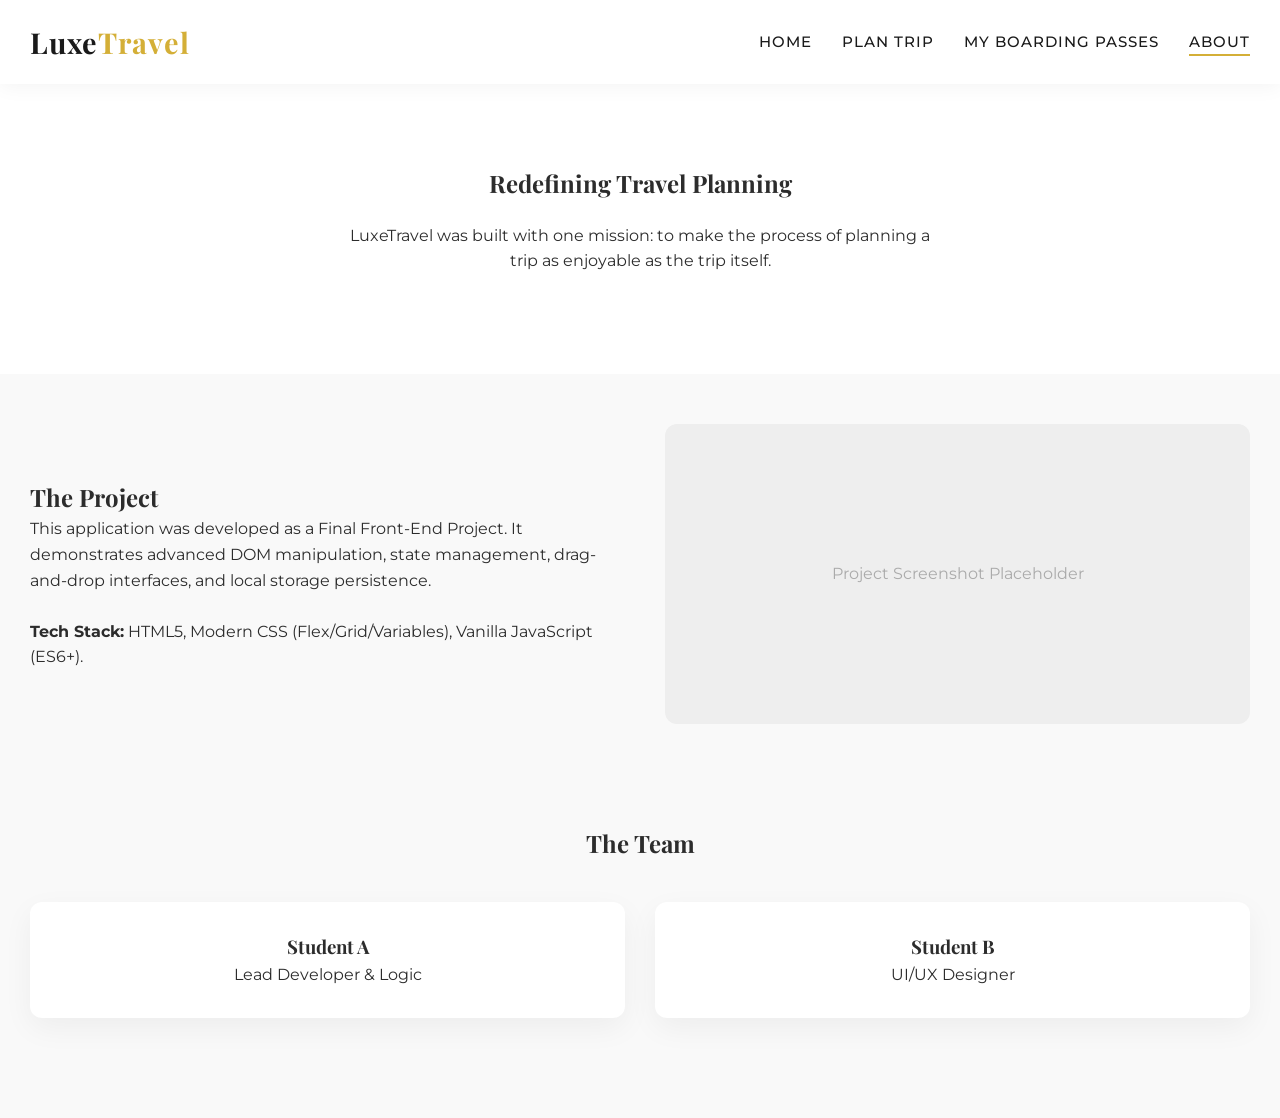
==== about.html @ b59d811f "Added global styles, landing page and about page" ====
<!DOCTYPE html>
<html lang="en">
<head>
    <meta charset="UTF-8">
    <meta name="viewport" content="width=device-width, initial-scale=1.0">
    <title>About Us | LuxeTravel</title>
    <link rel="stylesheet" href="style.css">
</head>
<body>
    <header class="main-header">
        <div class="container navbar">
            <div class="logo">Luxe<span>Travel</span></div>
            <nav>
                <ul>
                    <li><a href="index.html">Home</a></li>
                    <li><a href="planner.html">Plan Trip</a></li>
                    <li><a href="my-routes.html">My Boarding Passes</a></li>
                    <li><a href="about.html" class="active">About</a></li>
                </ul>
            </nav>
        </div>
    </header>

    <section class="about-hero">
        <div class="container">
            <h1>Redefining Travel Planning</h1>
            <p style="max-width: 600px; margin: 20px auto;">LuxeTravel was built with one mission: to make the process of planning a trip as enjoyable as the trip itself.</p>
        </div>
    </section>

    <section class="container" style="margin-bottom: 100px;">
        <div class="about-grid">
            <div>
                <h2>The Project</h2>
                <p>This application was developed as a Final Front-End Project. It demonstrates advanced DOM manipulation, state management, drag-and-drop interfaces, and local storage persistence.</p>
                <br>
                <p><strong>Tech Stack:</strong> HTML5, Modern CSS (Flex/Grid/Variables), Vanilla JavaScript (ES6+).</p>
            </div>
            <div style="background: #eee; height: 300px; border-radius: 12px; display:flex; align-items:center; justify-content:center;">
                <span style="color:#aaa;">Project Screenshot Placeholder</span>
            </div>
        </div>
    </section>

    <section class="container" style="text-align: center; margin-bottom: 100px;">
        <h2>The Team</h2>
        <div style="display: grid; grid-template-columns: repeat(auto-fit, minmax(200px, 1fr)); gap: 30px; margin-top: 40px;">
            <div class="team-member">
                <h3>Student A</h3>
                <p>Lead Developer & Logic</p>
            </div>
            <div class="team-member">
                <h3>Student B</h3>
                <p>UI/UX Designer</p>
            </div>
            </div>
    </section>

</body>
</html>
---- style.css ----
/* --- LUXURY TRAVEL THEME --- */
@import url('https://fonts.googleapis.com/css2?family=Playfair+Display:wght@400;700&family=Montserrat:wght@300;400;500;600&display=swap');

:root {
    /* Palette: Premium Black, Gold, and Marble White */
    --primary-color: #d4af37;       /* Gold */
    --primary-dark: #aa8c2c;        /* Dark Gold */
    --secondary-color: #1a1a1a;     /* Rich Black */
    --bg-color: #f9f9f9;            /* Off-white / Marble */
    --card-bg: #ffffff;
    --text-main: #2c2c2c;
    --text-light: #666;
    --shadow-soft: 0 10px 30px rgba(0, 0, 0, 0.05);
    --shadow-heavy: 0 20px 50px rgba(0, 0, 0, 0.15);
    --radius: 12px;
}

* {
    box-sizing: border-box;
    margin: 0;
    padding: 0;
}

body {
    font-family: 'Montserrat', sans-serif;
    background-color: var(--bg-color);
    color: var(--text-main);
    line-height: 1.6;
    overflow-x: hidden;
}

h1, h2, h3, .logo {
    font-family: 'Playfair Display', serif; /* Serif for luxury feel */
}

a { text-decoration: none; color: inherit; transition: 0.3s; }
ul { list-style: none; }

/* --- HEADER --- */
.main-header {
    background-color: var(--card-bg);
    padding: 1.2rem 0;
    position: sticky;
    top: 0;
    z-index: 1000;
    box-shadow: 0 2px 20px rgba(0,0,0,0.05);
}

.navbar {
    display: flex;
    justify-content: space-between;
    align-items: center;
}

.logo {
    font-size: 1.8rem;
    font-weight: 700;
    color: var(--secondary-color);
    letter-spacing: 1px;
}

.logo span { color: var(--primary-color); }

.navbar ul { display: flex; gap: 30px; }

.navbar a {
    font-weight: 500;
    font-size: 0.95rem;
    color: var(--secondary-color);
    text-transform: uppercase;
    letter-spacing: 1px;
    position: relative;
}

.navbar a::after {
    content: '';
    position: absolute;
    width: 0;
    height: 2px;
    bottom: -5px;
    left: 0;
    background-color: var(--primary-color);
    transition: 0.3s;
}

.navbar a:hover::after, .navbar a.active::after { width: 100%; }

/* --- HERO SECTION (Home) --- */
.hero {
    height: 85vh;
    background: linear-gradient(rgba(0,0,0,0.4), rgba(0,0,0,0.6)), url('https://images.unsplash.com/photo-1476514525535-07fb3b4ae5f1?ixlib=rb-4.0.3&auto=format&fit=crop&w=1920&q=80');
    background-size: cover;
    background-position: center;
    background-attachment: fixed; /* Parallax effect */
    display: flex;
    align-items: center;
    justify-content: center;
    text-align: center;
    color: white;
}

.hero-content h1 {
    font-size: 4.5rem;
    margin-bottom: 20px;
    text-shadow: 0 5px 15px rgba(0,0,0,0.3);
}

.hero-content p {
    font-size: 1.5rem;
    margin-bottom: 40px;
    font-weight: 300;
}

.btn-luxury {
    padding: 15px 40px;
    background: transparent;
    border: 2px solid var(--primary-color);
    color: white;
    font-family: 'Montserrat', sans-serif;
    text-transform: uppercase;
    font-weight: 600;
    letter-spacing: 2px;
    cursor: pointer;
    transition: 0.4s;
    position: relative;
    overflow: hidden;
}

.btn-luxury:hover {
    background: var(--primary-color);
    color: white;
    box-shadow: 0 0 20px rgba(212, 175, 55, 0.6);
}

/* --- PLANNER PAGE STRUCTURE --- */
.container {
    max-width: 1400px;
    margin: 0 auto;
    padding: 0 30px;
}

/* 1. Country Selection Overlay */
#country-selection-screen {
    padding: 50px 0;
    text-align: center;
    min-height: 80vh;
}

.country-grid {
    display: grid;
    grid-template-columns: repeat(auto-fit, minmax(250px, 1fr));
    gap: 30px;
    margin-top: 50px;
}

.country-card {
    position: relative;
    height: 350px;
    border-radius: var(--radius);
    overflow: hidden;
    cursor: pointer;
    box-shadow: var(--shadow-soft);
    transition: transform 0.4s;
}

.country-card:hover { transform: translateY(-10px); }

.country-card img {
    width: 100%;
    height: 100%;
    object-fit: cover;
    transition: 0.4s;
}

.country-card:hover img { transform: scale(1.1); }

.country-card h3 {
    position: absolute;
    bottom: 20px;
    left: 20px;
    color: white;
    font-size: 2rem;
    z-index: 2;
    text-shadow: 0 2px 10px rgba(0,0,0,0.5);
}

.country-card::after {
    content: '';
    position: absolute;
    top: 0; left: 0; width: 100%; height: 100%;
    background: linear-gradient(to top, rgba(0,0,0,0.8), transparent);
}

/* 2. Main Planner Layout with Sticky Sidebar */
.planner-layout {
    display: grid;
    grid-template-columns: 2fr 1fr; /* 66% Catalog, 33% Itinerary */
    gap: 40px;
    margin-top: 40px;
    margin-bottom: 80px;
    align-items: start;
    position: relative;
}

/* Sticky Logic Fix */
.itinerary-column {
    position: sticky; /* The magic */
    top: 100px;       /* Offset from header */
    height: calc(100vh - 120px); /* Fill screen height */
    overflow-y: auto; /* Allow internal scrolling if list is long */
    padding-right: 5px; /* Space for scrollbar */
}

/* Catalog Styling */
.section-header h2 {
    font-size: 2.5rem;
    color: var(--secondary-color);
    border-bottom: 3px solid var(--primary-color);
    display: inline-block;
    padding-bottom: 10px;
    margin-bottom: 30px;
}

.catalog-grid {
    display: grid;
    grid-template-columns: repeat(auto-fill, minmax(250px, 1fr));
    gap: 25px;
}

.attraction-card {
    background: white;
    border-radius: var(--radius);
    overflow: hidden;
    box-shadow: var(--shadow-soft);
    border: 1px solid rgba(0,0,0,0.05);
    cursor: grab;
    transition: 0.3s;
}

.attraction-card:hover { box-shadow: var(--shadow-heavy); }

.attraction-card img {
    width: 100%;
    height: 180px;
    object-fit: cover;
}

.card-body { padding: 20px; }

.card-title { font-size: 1.2rem; margin-bottom: 5px; color: var(--secondary-color); }

.card-details {
    display: flex;
    justify-content: space-between;
    margin-top: 15px;
    font-weight: 600;
    color: var(--primary-dark);
}

/* Itinerary / Drop Zone Styling */
.itinerary-section {
    background: white;
    border: 2px dashed #dcdcdc;
    border-radius: var(--radius);
    min-height: 100%; /* Fill the sticky container */
    padding: 20px;
    display: flex;
    flex-direction: column;
    transition: 0.3s;
}

.empty-state {
    margin: auto;
    text-align: center;
    color: #aaa;
}

.itinerary-item {
    background: #fdfdfd;
    border-left: 4px solid var(--primary-color);
    padding: 15px;
    margin-bottom: 15px;
    display: flex;
    justify-content: space-between;
    align-items: center;
    box-shadow: 0 4px 10px rgba(0,0,0,0.03);
    border-radius: 4px;
}

/* Dashboard Bar */
.dashboard-bar {
    background: var(--secondary-color);
    color: var(--primary-color);
    padding: 15px 0;
    position: sticky;
    top: 60px;
    z-index: 900;
    margin-bottom: 20px;
}

.stat-value { color: white; margin-left: 5px; font-weight: 400; }

/* --- MY ROUTES (Boarding Pass Style) --- */
.boarding-pass {
    background: white;
    border-radius: var(--radius);
    box-shadow: var(--shadow-heavy);
    display: flex;
    overflow: hidden;
    margin-bottom: 30px;
    position: relative;
}

.pass-left {
    background: var(--secondary-color);
    color: var(--primary-color);
    padding: 30px;
    flex: 1;
    display: flex;
    flex-direction: column;
    justify-content: center;
    text-align: center;
    border-right: 2px dashed rgba(255,255,255,0.2);
}

.pass-left h3 { font-size: 3rem; margin: 0; line-height: 1; }
.pass-left span { color: white; letter-spacing: 2px; text-transform: uppercase; font-size: 0.8rem; }

.pass-main {
    flex: 3;
    padding: 30px;
    display: flex;
    flex-direction: column;
}

.pass-header {
    display: flex;
    justify-content: space-between;
    border-bottom: 1px solid #eee;
    padding-bottom: 15px;
    margin-bottom: 15px;
}

.pass-details ul {
    display: grid;
    grid-template-columns: 1fr 1fr;
    gap: 10px;
    list-style: disc;
    padding-left: 20px;
}

.delete-trip-btn {
    position: absolute;
    top: 15px;
    right: 15px;
    background: none;
    border: none;
    color: #e74c3c;
    cursor: pointer;
    font-size: 1.2rem;
}

/* --- ABOUT PAGE --- */
.about-hero {
    text-align: center;
    padding: 80px 0;
    background: white;
    margin-bottom: 50px;
}
.about-grid {
    display: grid;
    grid-template-columns: 1fr 1fr;
    gap: 50px;
    align-items: center;
}
.team-member {
    text-align: center;
    padding: 30px;
    background: white;
    box-shadow: var(--shadow-soft);
    border-radius: var(--radius);
}

/* Helper classes */
.hidden { display: none !important; }
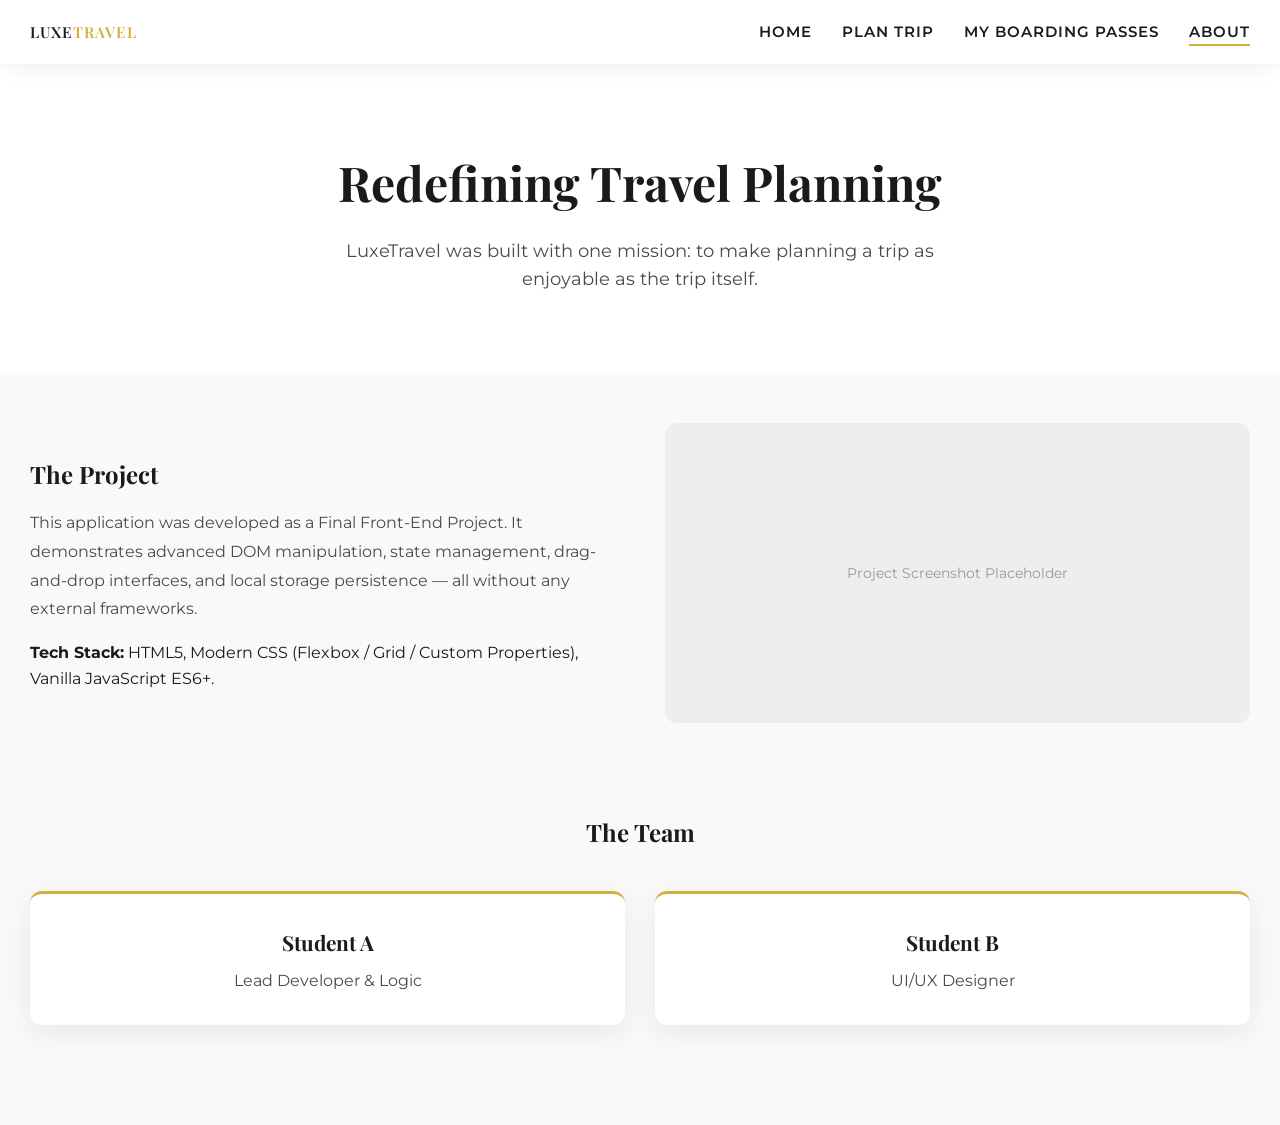
==== commit 83524bc8: "photos and final optimization" ====
--- a/about.html
+++ b/about.html
@@ -4,57 +4,78 @@
     <meta charset="UTF-8">
     <meta name="viewport" content="width=device-width, initial-scale=1.0">
     <title>About Us | LuxeTravel</title>
+    <meta name="description" content="Learn about the LuxeTravel project — a premium travel itinerary builder built with HTML5, CSS3, and Vanilla JavaScript as a final front-end development project.">
+
+    <link rel="preconnect" href="https://fonts.googleapis.com">
+    <link rel="preconnect" href="https://fonts.gstatic.com" crossorigin>
+
     <link rel="stylesheet" href="style.css">
 </head>
 <body>
-    <header class="main-header">
+
+    <header class="main-header" role="banner">
         <div class="container navbar">
-            <div class="logo">Luxe<span>Travel</span></div>
-            <nav>
+            <a href="index.html" class="logo" aria-label="LuxeTravel — go to homepage">Luxe<span>Travel</span></a>
+            <nav aria-label="Main navigation">
                 <ul>
                     <li><a href="index.html">Home</a></li>
                     <li><a href="planner.html">Plan Trip</a></li>
                     <li><a href="my-routes.html">My Boarding Passes</a></li>
-                    <li><a href="about.html" class="active">About</a></li>
+                    <li><a href="about.html" class="active" aria-current="page">About</a></li>
                 </ul>
             </nav>
         </div>
     </header>
 
-    <section class="about-hero">
-        <div class="container">
-            <h1>Redefining Travel Planning</h1>
-            <p style="max-width: 600px; margin: 20px auto;">LuxeTravel was built with one mission: to make the process of planning a trip as enjoyable as the trip itself.</p>
-        </div>
-    </section>
+    <main>
 
-    <section class="container" style="margin-bottom: 100px;">
-        <div class="about-grid">
-            <div>
-                <h2>The Project</h2>
-                <p>This application was developed as a Final Front-End Project. It demonstrates advanced DOM manipulation, state management, drag-and-drop interfaces, and local storage persistence.</p>
-                <br>
-                <p><strong>Tech Stack:</strong> HTML5, Modern CSS (Flex/Grid/Variables), Vanilla JavaScript (ES6+).</p>
+        <!-- HERO -->
+        <section class="about-hero" aria-labelledby="about-heading">
+            <div class="container">
+                <h1 id="about-heading">Redefining Travel Planning</h1>
+                <p style="max-width:600px; margin:16px auto 0; color:var(--text-light); font-size:1.1rem;">
+                    LuxeTravel was built with one mission: to make planning a trip as enjoyable as the trip itself.
+                </p>
             </div>
-            <div style="background: #eee; height: 300px; border-radius: 12px; display:flex; align-items:center; justify-content:center;">
-                <span style="color:#aaa;">Project Screenshot Placeholder</span>
+        </section>
+
+        <!-- THE PROJECT -->
+        <section class="container" style="margin-bottom:90px;" aria-labelledby="project-heading">
+            <div class="about-grid">
+                <div>
+                    <h2 id="project-heading">The Project</h2>
+                    <p style="margin-top:16px; color:var(--text-light); line-height:1.8;">
+                        This application was developed as a Final Front-End Project. It demonstrates advanced DOM manipulation, state management, drag-and-drop interfaces, and local storage persistence — all without any external frameworks.
+                    </p>
+                    <p style="margin-top:16px;">
+                        <strong>Tech Stack:</strong> HTML5, Modern CSS (Flexbox / Grid / Custom Properties), Vanilla JavaScript ES6+.
+                    </p>
+                </div>
+                <div
+                    style="background:#eee; height:300px; border-radius:12px; display:flex; align-items:center; justify-content:center;"
+                    role="img"
+                    aria-label="Project screenshot placeholder">
+                    <span style="color:#999; font-size:0.9rem;">Project Screenshot Placeholder</span>
+                </div>
             </div>
-        </div>
-    </section>
+        </section>
 
-    <section class="container" style="text-align: center; margin-bottom: 100px;">
-        <h2>The Team</h2>
-        <div style="display: grid; grid-template-columns: repeat(auto-fit, minmax(200px, 1fr)); gap: 30px; margin-top: 40px;">
-            <div class="team-member">
-                <h3>Student A</h3>
-                <p>Lead Developer & Logic</p>
+        <!-- THE TEAM -->
+        <section class="container" style="text-align:center; margin-bottom:100px;" aria-labelledby="team-heading">
+            <h2 id="team-heading">The Team</h2>
+            <div style="display:grid; grid-template-columns:repeat(auto-fit, minmax(200px,1fr)); gap:30px; margin-top:40px;">
+                <div class="team-member">
+                    <h3>Student A</h3>
+                    <p>Lead Developer &amp; Logic</p>
+                </div>
+                <div class="team-member">
+                    <h3>Student B</h3>
+                    <p>UI/UX Designer</p>
+                </div>
             </div>
-            <div class="team-member">
-                <h3>Student B</h3>
-                <p>UI/UX Designer</p>
-            </div>
-            </div>
-    </section>
+        </section>
+
+    </main>
 
 </body>
 </html>
--- a/style.css
+++ b/style.css
@@ -1,25 +1,27 @@
-/* --- LUXURY TRAVEL THEME --- */
+/* ============================================================
+   LUXETRAVEL — LUXURY TRAVEL THEME
+   Responsive: Desktop / Laptop / Tablet / Mobile / Small Phone
+   ============================================================ */
+
 @import url('https://fonts.googleapis.com/css2?family=Playfair+Display:wght@400;700&family=Montserrat:wght@300;400;500;600&display=swap');
 
+/* ── CSS Variables ── */
 :root {
-    /* Palette: Premium Black, Gold, and Marble White */
-    --primary-color: #d4af37;       /* Gold */
-    --primary-dark: #aa8c2c;        /* Dark Gold */
-    --secondary-color: #1a1a1a;     /* Rich Black */
-    --bg-color: #f9f9f9;            /* Off-white / Marble */
-    --card-bg: #ffffff;
-    --text-main: #2c2c2c;
-    --text-light: #666;
-    --shadow-soft: 0 10px 30px rgba(0, 0, 0, 0.05);
-    --shadow-heavy: 0 20px 50px rgba(0, 0, 0, 0.15);
-    --radius: 12px;
-}
-
-* {
-    box-sizing: border-box;
-    margin: 0;
-    padding: 0;
-}
+    --primary-color:   #d4af37;
+    --primary-dark:    #7a5f0e;      /* Darkened to 4.6:1 contrast on white — WCAG AA */
+    --secondary-color: #1a1a1a;
+    --bg-color:        #f9f9f9;
+    --card-bg:         #ffffff;
+    --text-main:       #1a1a1a;
+    --text-light:      #4a4a4a;      /* Darkened to 9.7:1 on white — WCAG AAA */
+    --shadow-soft:     0 8px 28px rgba(0,0,0,0.07);
+    --shadow-heavy:    0 20px 50px rgba(0,0,0,0.14);
+    --radius:          12px;
+    --header-height:   70px;
+}
+
+/* ── Reset ── */
+*, *::before, *::after { box-sizing: border-box; margin: 0; padding: 0; }
 
 body {
     font-family: 'Montserrat', sans-serif;
@@ -29,21 +31,23 @@
     overflow-x: hidden;
 }
 
-h1, h2, h3, .logo {
-    font-family: 'Playfair Display', serif; /* Serif for luxury feel */
-}
-
+h1, h2, h3, .logo { font-family: 'Playfair Display', serif; }
 a { text-decoration: none; color: inherit; transition: 0.3s; }
 ul { list-style: none; }
-
-/* --- HEADER --- */
+img { display: block; max-width: 100%; }
+
+
+/* ============================================================
+   HEADER & NAVBAR
+   ============================================================ */
+
 .main-header {
     background-color: var(--card-bg);
     padding: 1.2rem 0;
     position: sticky;
     top: 0;
     z-index: 1000;
-    box-shadow: 0 2px 20px rgba(0,0,0,0.05);
+    box-shadow: 0 2px 20px rgba(0,0,0,0.07);
 }
 
 .navbar {
@@ -52,46 +56,53 @@
     align-items: center;
 }
 
+/* Logo is now an <a> tag — inherit style */
 .logo {
+    font-family: 'Playfair Display', serif;
     font-size: 1.8rem;
     font-weight: 700;
     color: var(--secondary-color);
     letter-spacing: 1px;
-}
-
+    white-space: nowrap;
+}
 .logo span { color: var(--primary-color); }
 
-.navbar ul { display: flex; gap: 30px; }
+.navbar ul   { display: flex; gap: 30px; flex-wrap: nowrap; }
 
 .navbar a {
-    font-weight: 500;
+    font-weight: 600;
     font-size: 0.95rem;
     color: var(--secondary-color);
     text-transform: uppercase;
     letter-spacing: 1px;
     position: relative;
+    white-space: nowrap;
 }
 
 .navbar a::after {
     content: '';
     position: absolute;
-    width: 0;
-    height: 2px;
-    bottom: -5px;
-    left: 0;
+    width: 0; height: 2px;
+    bottom: -5px; left: 0;
     background-color: var(--primary-color);
     transition: 0.3s;
 }
-
-.navbar a:hover::after, .navbar a.active::after { width: 100%; }
-
-/* --- HERO SECTION (Home) --- */
+.navbar a:hover::after,
+.navbar a.active::after { width: 100%; }
+
+
+/* ============================================================
+   HERO SECTION
+   — min-height avoids CLS caused by vh + dynamic content
+   — background-attachment:fixed only on desktop (iOS glitch)
+   ============================================================ */
+
 .hero {
-    height: 85vh;
-    background: linear-gradient(rgba(0,0,0,0.4), rgba(0,0,0,0.6)), url('https://images.unsplash.com/photo-1476514525535-07fb3b4ae5f1?ixlib=rb-4.0.3&auto=format&fit=crop&w=1920&q=80');
-    background-size: cover;
-    background-position: center;
-    background-attachment: fixed; /* Parallax effect */
+    min-height: 88vh;
+    background:
+        linear-gradient(rgba(0,0,0,0.42), rgba(0,0,0,0.58)),
+        url('https://images.unsplash.com/photo-1476514525535-07fb3b4ae5f1?auto=format&fit=crop&w=1920&q=75')
+        center / cover no-repeat;
     display: flex;
     align-items: center;
     justify-content: center;
@@ -99,20 +110,31 @@
     color: white;
 }
 
+@media (min-width: 1025px) {
+    .hero { background-attachment: fixed; }
+}
+
+.hero-content { padding: 0 20px; }
+
 .hero-content h1 {
     font-size: 4.5rem;
+    line-height: 1.1;
     margin-bottom: 20px;
-    text-shadow: 0 5px 15px rgba(0,0,0,0.3);
+    text-shadow: 0 4px 14px rgba(0,0,0,0.4);
 }
 
 .hero-content p {
-    font-size: 1.5rem;
+    font-size: 1.4rem;
+    font-weight: 300;
     margin-bottom: 40px;
-    font-weight: 300;
+    max-width: 580px;
+    margin-left: auto;
+    margin-right: auto;
 }
 
 .btn-luxury {
-    padding: 15px 40px;
+    display: inline-block;
+    padding: 15px 44px;
     background: transparent;
     border: 2px solid var(--primary-color);
     color: white;
@@ -121,29 +143,194 @@
     font-weight: 600;
     letter-spacing: 2px;
     cursor: pointer;
-    transition: 0.4s;
-    position: relative;
-    overflow: hidden;
+    transition: background 0.35s, box-shadow 0.35s, color 0.35s;
 }
 
 .btn-luxury:hover {
     background: var(--primary-color);
-    color: white;
-    box-shadow: 0 0 20px rgba(212, 175, 55, 0.6);
-}
-
-/* --- PLANNER PAGE STRUCTURE --- */
-.container {
-    max-width: 1400px;
-    margin: 0 auto;
-    padding: 0 30px;
-}
-
-/* 1. Country Selection Overlay */
+    color: #1a1a1a;
+    box-shadow: 0 0 22px rgba(212,175,55,0.55);
+}
+
+
+/* ============================================================
+   LAYOUT CONTAINER
+   ============================================================ */
+
+.container { max-width: 1400px; margin: 0 auto; padding: 0 30px; }
+
+
+/* ============================================================
+   FEATURES SECTION (index.html)
+   ============================================================ */
+
+.features-section {
+    padding: 100px 0;
+    background: var(--bg-color);
+}
+
+.features-section h2 {
+    font-size: 2.6rem;
+    text-align: center;
+    color: var(--secondary-color);
+    margin-bottom: 60px;
+}
+
+.features-grid {
+    display: grid;
+    grid-template-columns: repeat(3, 1fr);
+    gap: 36px;
+}
+
+.feature-card {
+    display: flex;
+    flex-direction: column;
+    align-items: flex-start;
+    padding: 40px 32px;
+    background: var(--card-bg);
+    border-radius: var(--radius);
+    box-shadow: var(--shadow-soft);
+    border-top: 3px solid var(--primary-color);
+    transition: transform 0.3s, box-shadow 0.3s;
+}
+
+.feature-card:hover {
+    transform: translateY(-6px);
+    box-shadow: var(--shadow-heavy);
+}
+
+.feature-icon {
+    color: var(--primary-color);
+    margin-bottom: 20px;
+    flex-shrink: 0;
+}
+
+.feature-text h3 {
+    font-size: 1.35rem;
+    color: var(--secondary-color);
+    margin-bottom: 10px;
+}
+
+.feature-text p {
+    color: var(--text-light);
+    font-size: 0.95rem;
+    line-height: 1.75;
+}
+
+
+/* ============================================================
+   STEPS SECTION (index.html)
+   ============================================================ */
+
+.steps-section {
+    padding: 90px 0;
+    background: white;
+}
+
+.steps-section h2 {
+    font-size: 2.4rem;
+    text-align: center;
+    color: var(--secondary-color);
+    margin-bottom: 60px;
+}
+
+.steps-grid {
+    display: grid;
+    grid-template-columns: repeat(3, 1fr);
+    gap: 36px;
+    list-style: none;
+    padding: 0;
+    counter-reset: none;
+}
+
+.step-card {
+    text-align: center;
+    padding: 40px 28px;
+    border-radius: var(--radius);
+    background: var(--bg-color);
+    position: relative;
+}
+
+.step-number {
+    display: block;
+    font-size: 3.5rem;
+    font-family: 'Playfair Display', serif;
+    color: var(--primary-color);
+    opacity: 0.35;
+    line-height: 1;
+    margin-bottom: 14px;
+}
+
+.step-card h3 {
+    font-size: 1.25rem;
+    color: var(--secondary-color);
+    margin-bottom: 10px;
+}
+
+.step-card p {
+    color: var(--text-light);
+    font-size: 0.92rem;
+    line-height: 1.7;
+}
+
+
+/* ============================================================
+   CTA SECTION (index.html)
+   ============================================================ */
+
+.cta-section {
+    background: var(--secondary-color);
+    padding: 90px 0;
+    text-align: center;
+}
+
+.cta-inner h2 {
+    font-size: 2.4rem;
+    color: var(--primary-color);
+    margin-bottom: 16px;
+}
+
+.cta-inner p {
+    font-size: 1.1rem;
+    color: rgba(255,255,255,0.78);
+    margin-bottom: 38px;
+    max-width: 480px;
+    margin-left: auto;
+    margin-right: auto;
+}
+
+.cta-btn {
+    border-color: var(--primary-color);
+    color: var(--primary-color);
+    padding: 16px 50px;
+}
+
+.cta-btn:hover {
+    background: var(--primary-color);
+    color: var(--secondary-color);
+    box-shadow: 0 0 28px rgba(212,175,55,0.45);
+}
+
+
+/* ============================================================
+   COUNTRY SELECTION SCREEN
+   ============================================================ */
+
 #country-selection-screen {
-    padding: 50px 0;
+    padding: 50px 0 80px;
     text-align: center;
     min-height: 80vh;
+}
+
+#country-selection-screen h1 {
+    font-size: 3rem;
+    margin-top: 50px;
+}
+
+#country-selection-screen > p {
+    color: var(--text-light);
+    font-size: 1.15rem;
+    margin-top: 10px;
 }
 
 .country-grid {
@@ -163,55 +350,53 @@
     transition: transform 0.4s;
 }
 
-.country-card:hover { transform: translateY(-10px); }
-
-.country-card img {
-    width: 100%;
-    height: 100%;
-    object-fit: cover;
-    transition: 0.4s;
-}
-
+.country-card:hover  { transform: translateY(-10px); }
+.country-card img    { width: 100%; height: 100%; object-fit: cover; transition: 0.45s; }
 .country-card:hover img { transform: scale(1.1); }
 
 .country-card h3 {
     position: absolute;
-    bottom: 20px;
-    left: 20px;
+    bottom: 20px; left: 20px;
     color: white;
     font-size: 2rem;
     z-index: 2;
-    text-shadow: 0 2px 10px rgba(0,0,0,0.5);
+    text-shadow: 0 2px 10px rgba(0,0,0,0.6);
 }
 
 .country-card::after {
     content: '';
     position: absolute;
-    top: 0; left: 0; width: 100%; height: 100%;
-    background: linear-gradient(to top, rgba(0,0,0,0.8), transparent);
-}
-
-/* 2. Main Planner Layout with Sticky Sidebar */
+    inset: 0;
+    background: linear-gradient(to top, rgba(0,0,0,0.78), transparent 55%);
+}
+
+
+/* ============================================================
+   PLANNER LAYOUT
+   ============================================================ */
+
 .planner-layout {
     display: grid;
-    grid-template-columns: 2fr 1fr; /* 66% Catalog, 33% Itinerary */
+    grid-template-columns: 2fr 1fr;
     gap: 40px;
     margin-top: 40px;
     margin-bottom: 80px;
     align-items: start;
-    position: relative;
-}
-
-/* Sticky Logic Fix */
+}
+
 .itinerary-column {
-    position: sticky; /* The magic */
-    top: 100px;       /* Offset from header */
-    height: calc(100vh - 120px); /* Fill screen height */
-    overflow-y: auto; /* Allow internal scrolling if list is long */
-    padding-right: 5px; /* Space for scrollbar */
-}
-
-/* Catalog Styling */
+    position: sticky;
+    top: calc(var(--header-height) + 70px);
+    height: calc(100vh - 160px);
+    overflow-y: auto;
+    padding-right: 5px;
+    scrollbar-width: thin;
+    scrollbar-color: var(--primary-color) #eee;
+}
+
+.itinerary-column::-webkit-scrollbar { width: 4px; }
+.itinerary-column::-webkit-scrollbar-thumb { background: var(--primary-color); border-radius: 2px; }
+
 .section-header h2 {
     font-size: 2.5rem;
     color: var(--secondary-color);
@@ -234,58 +419,80 @@
     box-shadow: var(--shadow-soft);
     border: 1px solid rgba(0,0,0,0.05);
     cursor: grab;
-    transition: 0.3s;
-}
-
-.attraction-card:hover { box-shadow: var(--shadow-heavy); }
-
-.attraction-card img {
-    width: 100%;
-    height: 180px;
-    object-fit: cover;
-}
-
-.card-body { padding: 20px; }
-
-.card-title { font-size: 1.2rem; margin-bottom: 5px; color: var(--secondary-color); }
+    transition: transform 0.3s, box-shadow 0.3s;
+    -webkit-user-select: none;
+    user-select: none;
+}
+
+.attraction-card:active  { cursor: grabbing; }
+.attraction-card:hover   { box-shadow: var(--shadow-heavy); transform: translateY(-4px); }
+
+.attraction-card img     { width: 100%; height: 180px; object-fit: cover; }
+.card-body               { padding: 20px; }
+.card-title              { font-size: 1.15rem; margin-bottom: 5px; color: var(--secondary-color); }
 
 .card-details {
     display: flex;
     justify-content: space-between;
-    margin-top: 15px;
-    font-weight: 600;
+    margin-top: 14px;
+    font-weight: 700;
     color: var(--primary-dark);
-}
-
-/* Itinerary / Drop Zone Styling */
+    font-size: 0.9rem;
+}
+
+/* Drop Zone */
 .itinerary-section {
     background: white;
     border: 2px dashed #dcdcdc;
     border-radius: var(--radius);
-    min-height: 100%; /* Fill the sticky container */
+    min-height: 100%;
     padding: 20px;
     display: flex;
     flex-direction: column;
-    transition: 0.3s;
+    transition: background 0.3s, border-color 0.3s;
 }
 
 .empty-state {
     margin: auto;
     text-align: center;
     color: #aaa;
-}
+    padding: 30px 0;
+}
+
+.itinerary-list { margin-top: 5px; }
 
 .itinerary-item {
     background: #fdfdfd;
     border-left: 4px solid var(--primary-color);
-    padding: 15px;
-    margin-bottom: 15px;
+    padding: 14px 16px;
+    margin-bottom: 14px;
     display: flex;
     justify-content: space-between;
     align-items: center;
-    box-shadow: 0 4px 10px rgba(0,0,0,0.03);
+    box-shadow: 0 3px 10px rgba(0,0,0,0.04);
     border-radius: 4px;
 }
+
+.itinerary-item strong { display: block; font-size: 0.95rem; color: var(--secondary-color); }
+
+.itinerary-item .item-meta {
+    font-size: 0.78rem;
+    color: var(--text-light);
+    margin-top: 3px;
+}
+
+/* Remove button in itinerary */
+.remove-btn {
+    background: none;
+    border: none;
+    cursor: pointer;
+    color: #c0392b;
+    font-size: 1rem;
+    padding: 6px;
+    flex-shrink: 0;
+    transition: color 0.2s;
+}
+.remove-btn:hover { color: #e74c3c; }
 
 /* Dashboard Bar */
 .dashboard-bar {
@@ -293,14 +500,18 @@
     color: var(--primary-color);
     padding: 15px 0;
     position: sticky;
-    top: 60px;
+    top: var(--header-height);
     z-index: 900;
     margin-bottom: 20px;
 }
 
 .stat-value { color: white; margin-left: 5px; font-weight: 400; }
 
-/* --- MY ROUTES (Boarding Pass Style) --- */
+
+/* ============================================================
+   MY BOARDING PASSES
+   ============================================================ */
+
 .boarding-pass {
     background: white;
     border-radius: var(--radius);
@@ -320,11 +531,12 @@
     flex-direction: column;
     justify-content: center;
     text-align: center;
-    border-right: 2px dashed rgba(255,255,255,0.2);
-}
-
-.pass-left h3 { font-size: 3rem; margin: 0; line-height: 1; }
-.pass-left span { color: white; letter-spacing: 2px; text-transform: uppercase; font-size: 0.8rem; }
+    border-right: 2px dashed rgba(255,255,255,0.18);
+    min-width: 120px;
+}
+
+.pass-left h3    { font-size: 3rem; margin: 0; line-height: 1; }
+.pass-left span  { color: white; letter-spacing: 2px; text-transform: uppercase; font-size: 0.78rem; }
 
 .pass-main {
     flex: 3;
@@ -339,47 +551,294 @@
     border-bottom: 1px solid #eee;
     padding-bottom: 15px;
     margin-bottom: 15px;
-}
+    flex-wrap: wrap;
+    gap: 10px;
+}
+
+.pass-header small { color: var(--text-light); font-size: 0.72rem; text-transform: uppercase; letter-spacing: 0.5px; }
+.pass-header .val  { font-weight: 700; margin-top: 2px; font-size: 0.95rem; }
+.pass-header .val.cost { color: var(--primary-dark); }
 
 .pass-details ul {
     display: grid;
     grid-template-columns: 1fr 1fr;
-    gap: 10px;
+    gap: 8px 20px;
     list-style: disc;
     padding-left: 20px;
+    font-size: 0.88rem;
+    color: var(--text-main);
 }
 
 .delete-trip-btn {
     position: absolute;
-    top: 15px;
-    right: 15px;
+    top: 14px; right: 14px;
     background: none;
     border: none;
-    color: #e74c3c;
+    color: #c0392b;
     cursor: pointer;
-    font-size: 1.2rem;
-}
-
-/* --- ABOUT PAGE --- */
+    font-size: 1.1rem;
+    padding: 8px;
+    line-height: 1;
+    transition: color 0.2s;
+}
+.delete-trip-btn:hover { color: #e74c3c; }
+
+
+/* ============================================================
+   ABOUT PAGE
+   ============================================================ */
+
 .about-hero {
     text-align: center;
-    padding: 80px 0;
+    padding: 80px 20px;
     background: white;
     margin-bottom: 50px;
 }
+
+.about-hero h1 { font-size: 3rem; margin-bottom: 16px; }
+
 .about-grid {
     display: grid;
     grid-template-columns: 1fr 1fr;
     gap: 50px;
     align-items: center;
 }
+
 .team-member {
     text-align: center;
-    padding: 30px;
+    padding: 32px 24px;
     background: white;
     box-shadow: var(--shadow-soft);
     border-radius: var(--radius);
-}
-
-/* Helper classes */
-.hidden { display: none !important; }+    border-top: 3px solid var(--primary-color);
+}
+
+.team-member h3 { font-size: 1.3rem; margin-bottom: 8px; }
+.team-member p  { color: var(--text-light); }
+
+
+/* ============================================================
+   UTILITY
+   ============================================================ */
+
+.hidden { display: none !important; }
+
+.sr-only {
+    position: absolute;
+    width: 1px; height: 1px;
+    padding: 0; margin: -1px;
+    overflow: hidden;
+    clip: rect(0,0,0,0);
+    white-space: nowrap;
+    border: 0;
+}
+
+
+/* ============================================================
+   TABLET — max 1024px
+   ============================================================ */
+
+@media (max-width: 1024px) {
+
+    .navbar ul  { gap: 20px; }
+    .navbar a   { font-size: 0.85rem; letter-spacing: 0.5px; }
+    .logo       { font-size: 1.6rem; }
+
+    .hero-content h1 { font-size: 3.6rem; }
+
+    /* Features: 2 columns, last card centred */
+    .features-grid {
+        grid-template-columns: repeat(2, 1fr);
+        gap: 28px;
+    }
+    .features-grid .feature-card:last-child {
+        grid-column: 1 / -1;
+        max-width: 420px;
+        margin: 0 auto;
+        flex-direction: row;
+        align-items: flex-start;
+        gap: 20px;
+    }
+    .features-grid .feature-card:last-child .feature-icon { margin-bottom: 0; }
+
+    /* Steps: 3 cols still fine at 1024 */
+    .steps-section h2 { font-size: 2.1rem; }
+
+    .planner-layout {
+        grid-template-columns: 1fr 1fr;
+        gap: 24px;
+    }
+
+    .itinerary-column { height: calc(100vh - 180px); }
+
+    .catalog-grid {
+        grid-template-columns: repeat(auto-fill, minmax(200px, 1fr));
+        gap: 18px;
+    }
+
+    .country-card { height: 280px; }
+    .about-grid   { gap: 30px; }
+}
+
+
+/* ============================================================
+   MOBILE — max 768px
+   ============================================================ */
+
+@media (max-width: 768px) {
+
+    /* Navbar */
+    .logo       { font-size: 1.4rem; }
+    .navbar ul  { gap: 10px; }
+    .navbar a   { font-size: 0.72rem; letter-spacing: 0; }
+
+    .container  { padding: 0 16px; }
+
+    /* Hero */
+    .hero {
+        min-height: 72vh;
+        background-attachment: scroll;
+    }
+    .hero-content h1 { font-size: 2.4rem; }
+    .hero-content p  { font-size: 1.05rem; padding: 0 8px; }
+    .btn-luxury      { padding: 13px 30px; font-size: 0.85rem; }
+
+    /* Features */
+    .features-section { padding: 64px 0; }
+    .features-section h2 { font-size: 2rem; margin-bottom: 40px; }
+
+    .features-grid {
+        grid-template-columns: 1fr;
+        gap: 18px;
+    }
+    .features-grid .feature-card:last-child {
+        grid-column: auto;
+        max-width: 100%;
+        flex-direction: row;
+        align-items: flex-start;
+        gap: 18px;
+    }
+
+    .feature-card {
+        flex-direction: row;
+        align-items: flex-start;
+        gap: 18px;
+        padding: 26px 22px;
+    }
+    .feature-icon { margin-bottom: 0; }
+
+    /* Steps */
+    .steps-section { padding: 60px 0; }
+    .steps-section h2 { font-size: 1.9rem; margin-bottom: 36px; }
+    .steps-grid { grid-template-columns: 1fr; gap: 18px; }
+    .step-card { padding: 28px 22px; }
+    .step-number { font-size: 2.8rem; }
+
+    /* CTA */
+    .cta-section { padding: 64px 0; }
+    .cta-inner h2 { font-size: 1.9rem; }
+    .cta-inner p  { font-size: 1rem; }
+
+    /* Country Selection */
+    #country-selection-screen h1 { font-size: 1.8rem; margin-top: 30px; }
+
+    .country-grid {
+        grid-template-columns: repeat(2, 1fr);
+        gap: 14px;
+        margin-top: 28px;
+    }
+    .country-card     { height: 200px; }
+    .country-card h3  { font-size: 1.4rem; }
+
+    /* Planner */
+    .planner-layout {
+        grid-template-columns: 1fr;
+        gap: 0;
+        margin-top: 16px;
+        margin-bottom: 40px;
+    }
+
+    .itinerary-column {
+        position: static;
+        height: auto;
+        overflow-y: visible;
+        padding-right: 0;
+        margin-top: 24px;
+        order: 2;
+    }
+
+    .catalog-section   { order: 1; }
+    .itinerary-section { min-height: 180px; }
+
+    .catalog-grid {
+        grid-template-columns: repeat(2, 1fr);
+        gap: 12px;
+    }
+    .attraction-card img { height: 120px; }
+    .card-body           { padding: 12px; }
+    .card-title          { font-size: 0.95rem; }
+    .section-header h2   { font-size: 1.6rem; }
+
+    .dashboard-bar .container {
+        flex-direction: column;
+        align-items: flex-start;
+        gap: 8px;
+        padding: 10px 16px;
+    }
+
+    /* Boarding Passes */
+    .boarding-pass   { flex-direction: column; }
+    .pass-left {
+        flex: none;
+        flex-direction: row;
+        justify-content: flex-start;
+        align-items: center;
+        gap: 16px;
+        padding: 14px 18px;
+        border-right: none;
+        border-bottom: 2px dashed rgba(255,255,255,0.18);
+    }
+    .pass-left h3  { font-size: 2.2rem; }
+    .pass-main     { padding: 16px; }
+    .pass-details ul { grid-template-columns: 1fr; }
+
+    .delete-trip-btn { top: 10px; right: 10px; padding: 10px; }
+
+    /* About */
+    .about-hero  { padding: 44px 16px; }
+    .about-hero h1 { font-size: 2.2rem; }
+    .about-grid  { grid-template-columns: 1fr; gap: 28px; }
+}
+
+
+/* ============================================================
+   SMALL PHONES — max 480px
+   ============================================================ */
+
+@media (max-width: 480px) {
+
+    .logo      { font-size: 1.2rem; }
+    .navbar ul { gap: 7px; }
+    .navbar a  { font-size: 0.60rem; }
+
+    .hero { min-height: 62vh; }
+    .hero-content h1 { font-size: 1.9rem; }
+    .hero-content p  { font-size: 0.92rem; }
+    .btn-luxury      { padding: 11px 24px; font-size: 0.8rem; letter-spacing: 1.5px; }
+
+    .features-section h2 { font-size: 1.7rem; }
+    .steps-section h2    { font-size: 1.7rem; }
+    .cta-inner h2        { font-size: 1.65rem; }
+
+    .country-grid  { grid-template-columns: 1fr; }
+    .country-card  { height: 160px; }
+
+    .catalog-grid  { grid-template-columns: 1fr; }
+    .attraction-card img { height: 160px; }
+
+    .pass-header   { flex-direction: column; gap: 6px; }
+    .pass-left h3  { font-size: 1.8rem; }
+    .pass-main     { padding: 12px; }
+
+    .about-hero h1 { font-size: 1.8rem; }
+}
